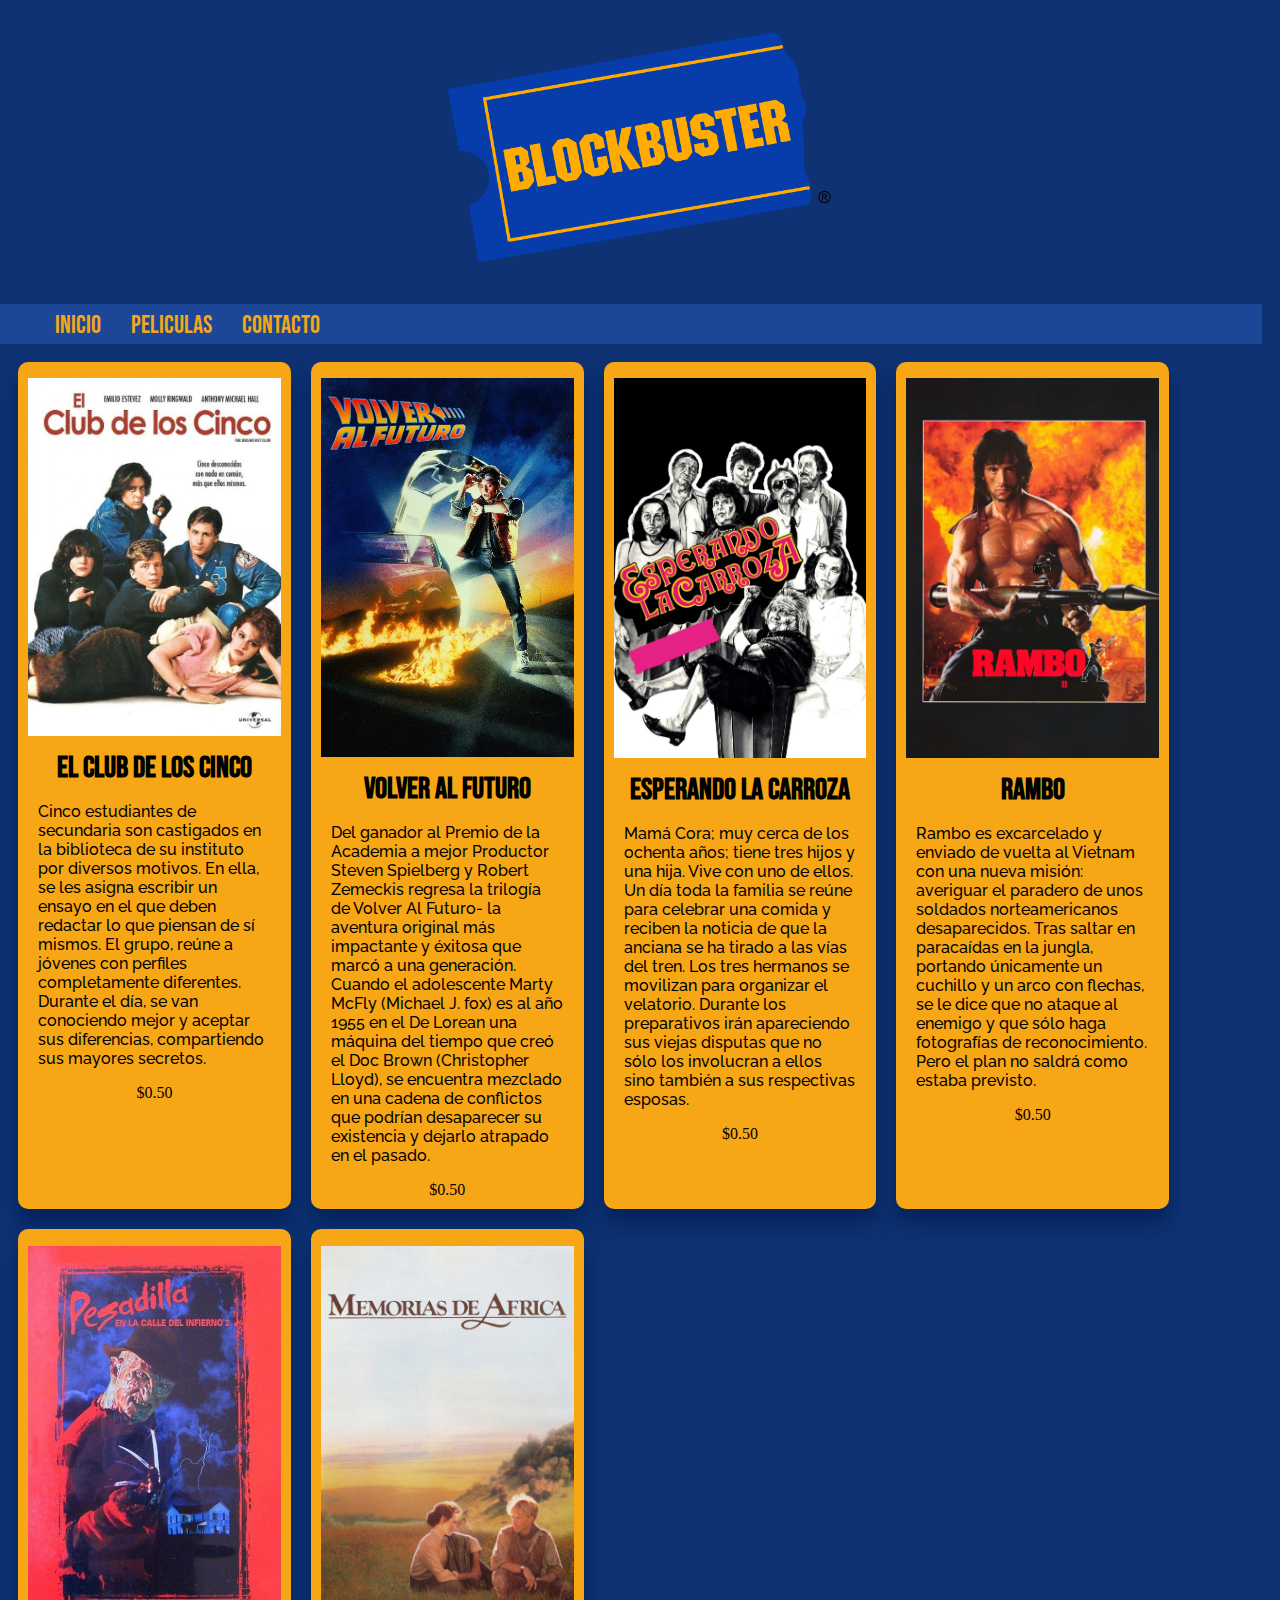
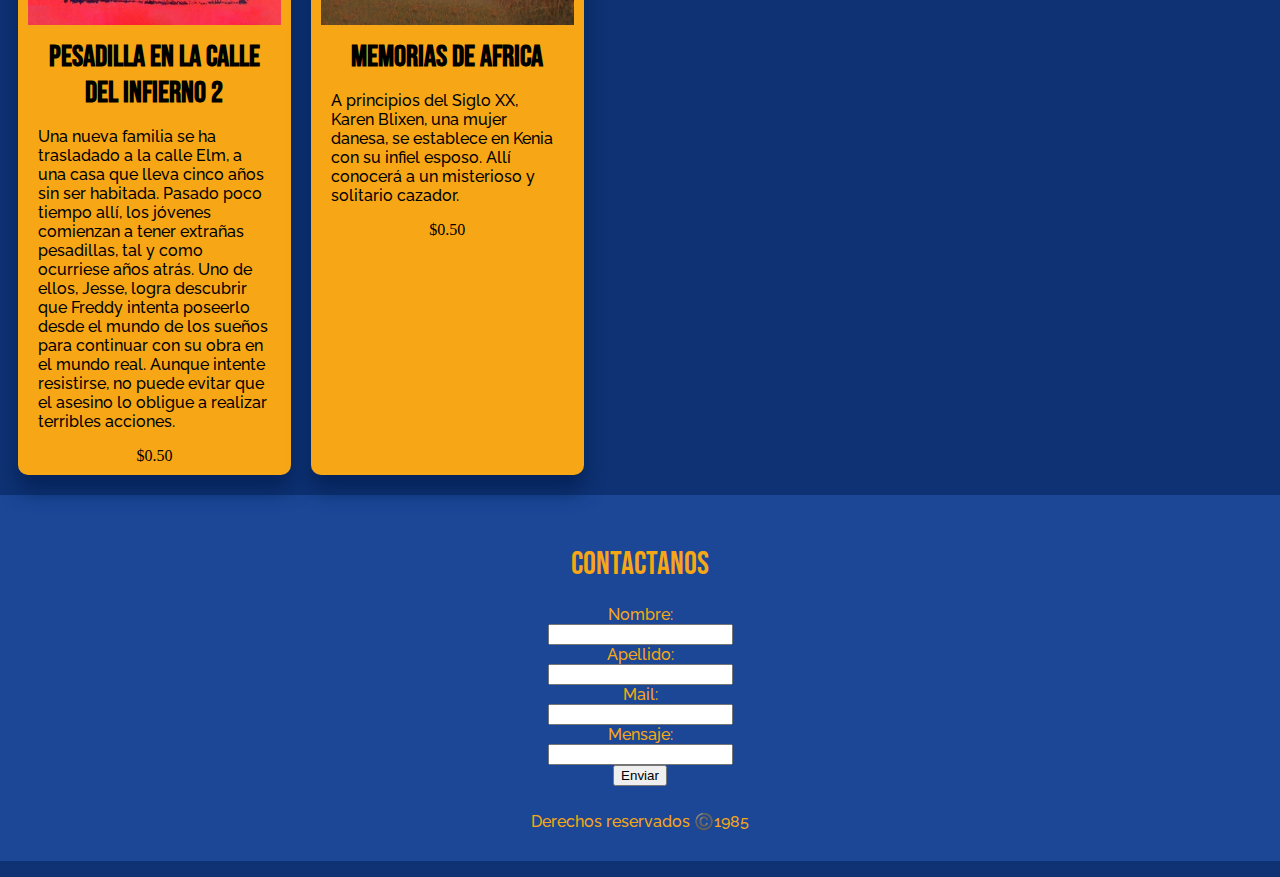
==== home.html @ c93c40e4 "3/12" ====
<!DOCTYPE html>
<html lang="en">

<head>

    <meta charset="UTF-8">
    <meta name="viewport" content="width=device-width, initial-scale=1.0">
    <title>BLOCKBUSTER</title>

    <link rel="stylesheet" href="style2.css">
    <link rel="preconnect" href="https://fonts.googleapis.com">
<link rel="preconnect" href="https://fonts.gstatic.com" crossorigin>
<link href="https://fonts.googleapis.com/css2?family=Bebas+Neue&family=Raleway:wght@300;400;500&display=swap" rel="stylesheet">

</head>

<body>
    
    <img src="Blockbuster.png" alt="Blockbuster">

    <header>

        <nav>
            <ul>
                <li><a href="#">Inicio</a></li>
                <li><a href="#">Peliculas</a></li>
                <li><a href="contactanos.html">Contacto</a></li>
            </ul>
        </nav>

    </header>

    <div class="movies-container">

        <div class="movies">
            <img src="clubdeloscinco.jpg">
            <h3>EL CLUB DE LOS CINCO</h3>
            <p>Cinco estudiantes de secundaria son castigados en la biblioteca de su instituto por diversos motivos. En ella, se les asigna escribir un ensayo en el que deben redactar lo que piensan de sí mismos. El grupo, reúne a jóvenes con perfiles completamente diferentes. Durante el día, se van conociendo mejor y aceptar sus diferencias, compartiendo sus mayores secretos.</p>
            <div class="precio">$0.50</div>

        </div><br>

        <div class="movies">
            <img src="Volveralfuturo.jpg">
            <h3>VOLVER AL FUTURO</h3>
            <p>Del ganador al Premio de la Academia a mejor Productor Steven Spielberg y Robert Zemeckis regresa la trilogía de Volver Al Futuro- la aventura original más impactante y éxitosa que marcó a una generación. Cuando el adolescente Marty McFly (Michael J. fox) es al año 1955 en el De Lorean una máquina del tiempo que creó el Doc Brown (Christopher Lloyd), se encuentra mezclado en una cadena de conflictos que podrían desaparecer su existencia y dejarlo atrapado en el pasado.</p>
            <div class="precio">$0.50</div>
        </div><br>

        <div class="movies">
            <img src="esperanzolacarroza.jpg">
            <h3>ESPERANDO LA CARROZA</h3>
            <p>Mamá Cora; muy cerca de los ochenta años; tiene tres hijos y una hija. Vive con uno de ellos. Un día toda la familia se reúne para celebrar una comida y reciben la noticia de que la anciana se ha tirado a las vías del tren. Los tres hermanos se movilizan para organizar el velatorio. Durante los preparativos irán apareciendo sus viejas disputas que no sólo los involucran a ellos sino también a sus respectivas esposas.</p>
            <div class="precio">$0.50</div>
        </div><br>

        <div class="movies">
            <img src="Rambo.jpg">
            <h3>RAMBO</h3>
            <p>Rambo es excarcelado y enviado de vuelta al Vietnam con una nueva misión: averiguar el paradero de unos soldados norteamericanos desaparecidos. Tras saltar en paracaídas en la jungla, portando únicamente un cuchillo y un arco con flechas, se le dice que no ataque al enemigo y que sólo haga fotografías de reconocimiento. Pero el plan no saldrá como estaba previsto.</p>
            <div class="precio">$0.50</div>
        </div><br>

        <div class="movies">
            <img src="Pesadilla.jpg">
            <h3>PESADILLA EN LA CALLE DEL INFIERNO 2</h3>
            <p>Una nueva familia se ha trasladado a la calle Elm, a una casa que lleva cinco años sin ser habitada. Pasado poco tiempo allí, los jóvenes comienzan a tener extrañas pesadillas, tal y como ocurriese años atrás. Uno de ellos, Jesse, logra descubrir que Freddy intenta poseerlo desde el mundo de los sueños para continuar con su obra en el mundo real. Aunque intente resistirse, no puede evitar que el asesino lo obligue a realizar terribles acciones.</p>
            <div class="precio">$0.50</div>
        </div><br>

        <div class="movies">
            <img src="Memoriasdeafrica.jpg">
            <h3>MEMORIAS DE AFRICA</h3>
            <p>A principios del Siglo XX, Karen Blixen, una mujer danesa, se establece en Kenia con su infiel esposo. Allí conocerá a un misterioso y solitario cazador.</p>
            <div class="precio">$0.50</div>

        </div><br>

    </div>

    <footer>

        <h1>CONTACTANOS</h1>

        <form>
    
            <label for="nombre">Nombre: </label><br>
            <input type="text" id="nombre"><br>
    
            <label for="apellido">Apellido: </label><br>
            <input type="text" id="apellido"><br>
    
            <label for="year">Mail: </label><br>
            <input type="text" id="year"><br>

            <label for="texto">Mensaje:</label><br>
            <input type="text" id="mensaje"><br>
    
            <button type="submit">Enviar</button>
    
        </form>

        <p>Derechos reservados ©️1985</p>

    </footer>
    
</body>

</html>
---- style2.css ----
body{
    background-color:#0e3273;
    margin: 0%;
    padding: 0%;
    text-align: center;
}

body img{
    width: 30%;
    margin-top: 2.5%;
}

h1{
    margin-top: 10PX;
    color: blue;
    text-align: center;
}

header{
    margin-right: 18px;
}

nav{
    background-color: #1b4796;
    height: 40px;
    margin-top: 3%;
    display: flex;
    font-size: 25px;
    width: auto;
}

nav ul{
    list-style-type: none;
    margin: 0%;
    display: flex;
}

nav a{
    text-decoration: none;
    color: #f7a715;
    display: block;
    padding: 6px 15px;
    font-family: 'Bebas Neue', sans-serif;
}

h2{
    margin-top: 10px;
    color: white;
    text-align: center;
    margin-right: 5%;
}

.movies-container{
    display: flex;
    flex-wrap:wrap;
    margin: 8px;
}

.movies{
    display: block;
    margin:10px;
    padding: 10px;
    background-color: #f7a715;
    box-shadow: 0 15px 20px #05235a;
    border-radius: 10px;
}

div h3{
    font-family: 'Bebas Neue', sans-serif;
    font-size: 30px;
    margin: 10px;
}

div p{
    font-family: 'Raleway', sans-serif;
    font-weight: 500;
    text-align: left;
    margin-left: 10px;
    margin-right: 10px;
}

.movies img{
    width: 100%;
    height: auto;
}

footer{
    color: #f7a715;
    background-color: #1b4796;
}

footer h1{
    color: #f7a715;
    font-family: 'Bebas Neue', sans-serif;
    font-weight: 150;
    padding-top: 50px;
}

footer p{
    font-family: 'Raleway', sans-serif;
    padding-bottom: 30px;
    padding-top: 10px;
    font-weight: 500;
}

footer label{
    font-family: 'Raleway', sans-serif;
    font-weight: 500;
}

/* Responsive Tablet */
@media(min-width: 501px){
    .movies {
        width: 40%;
    }
}

/* Responsive Compu */
@media(min-width: 801px){
    .movies {
        width: 20%;
    }
}
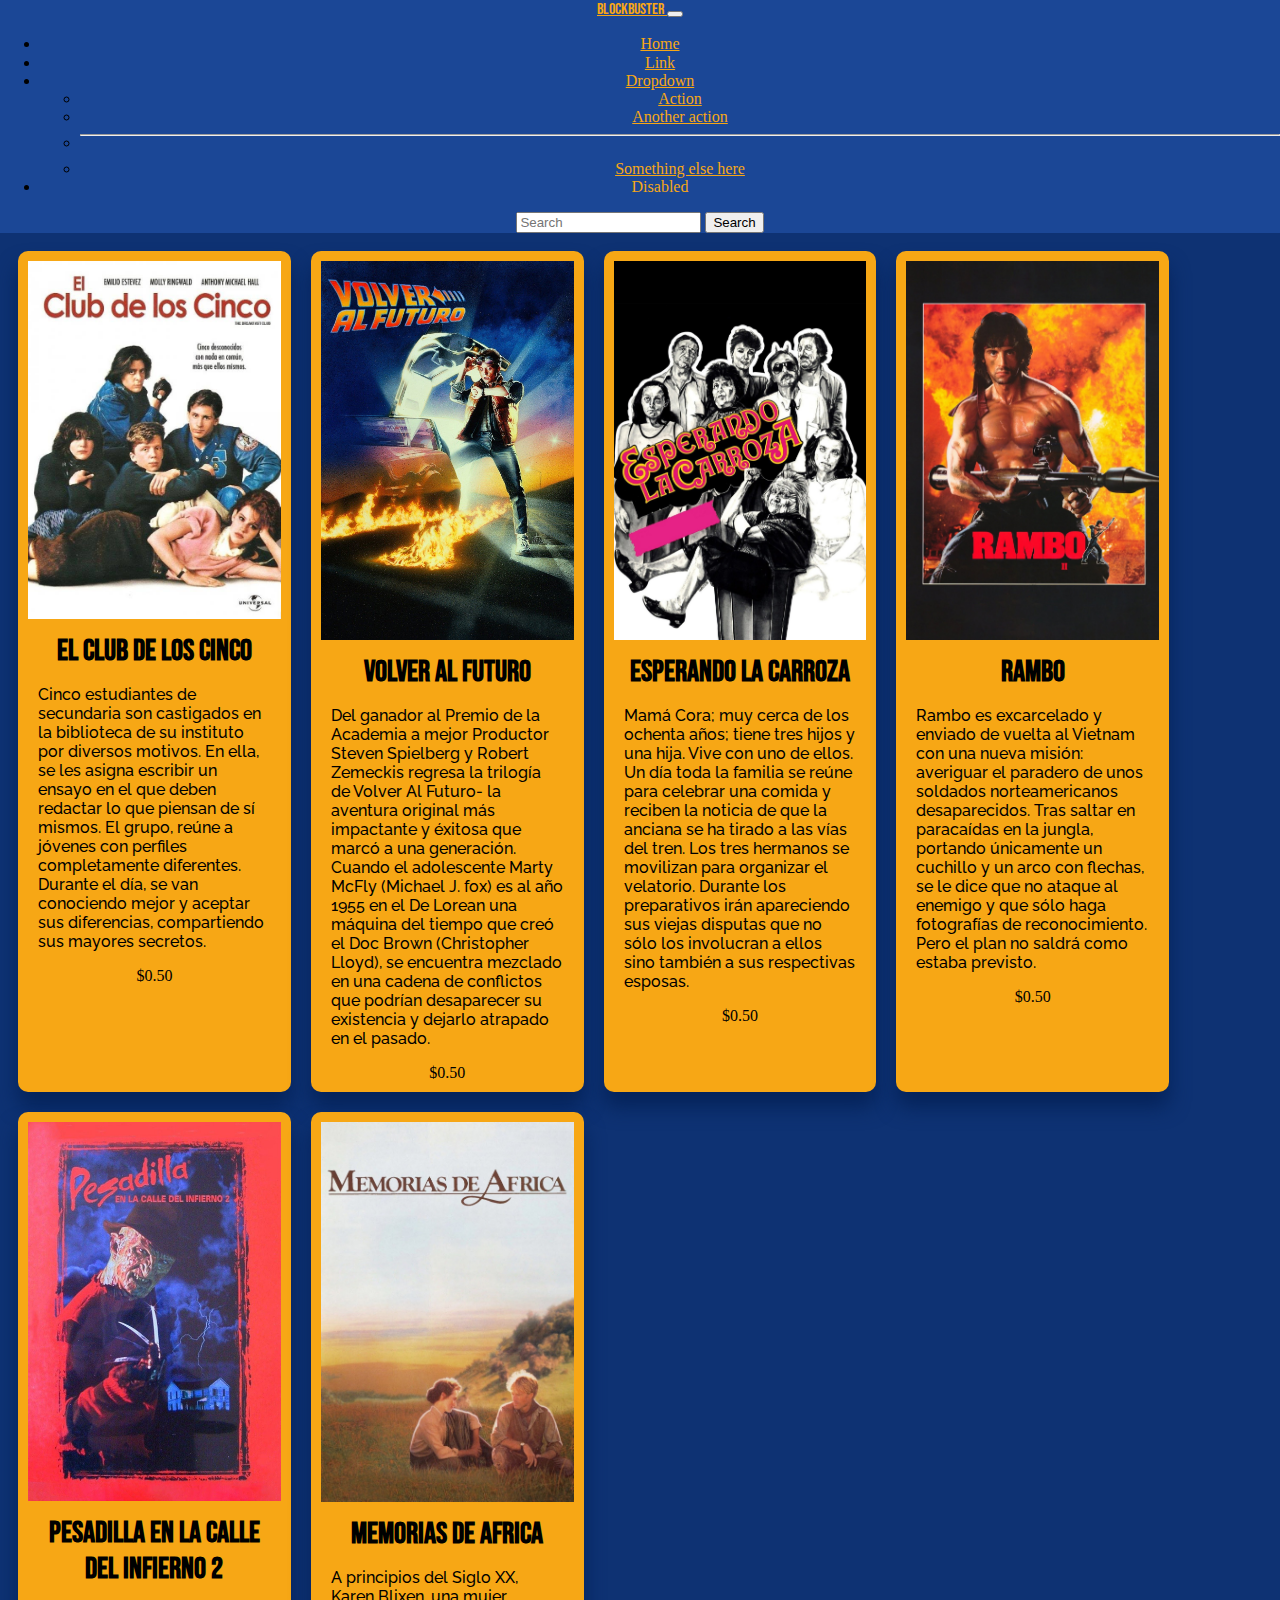
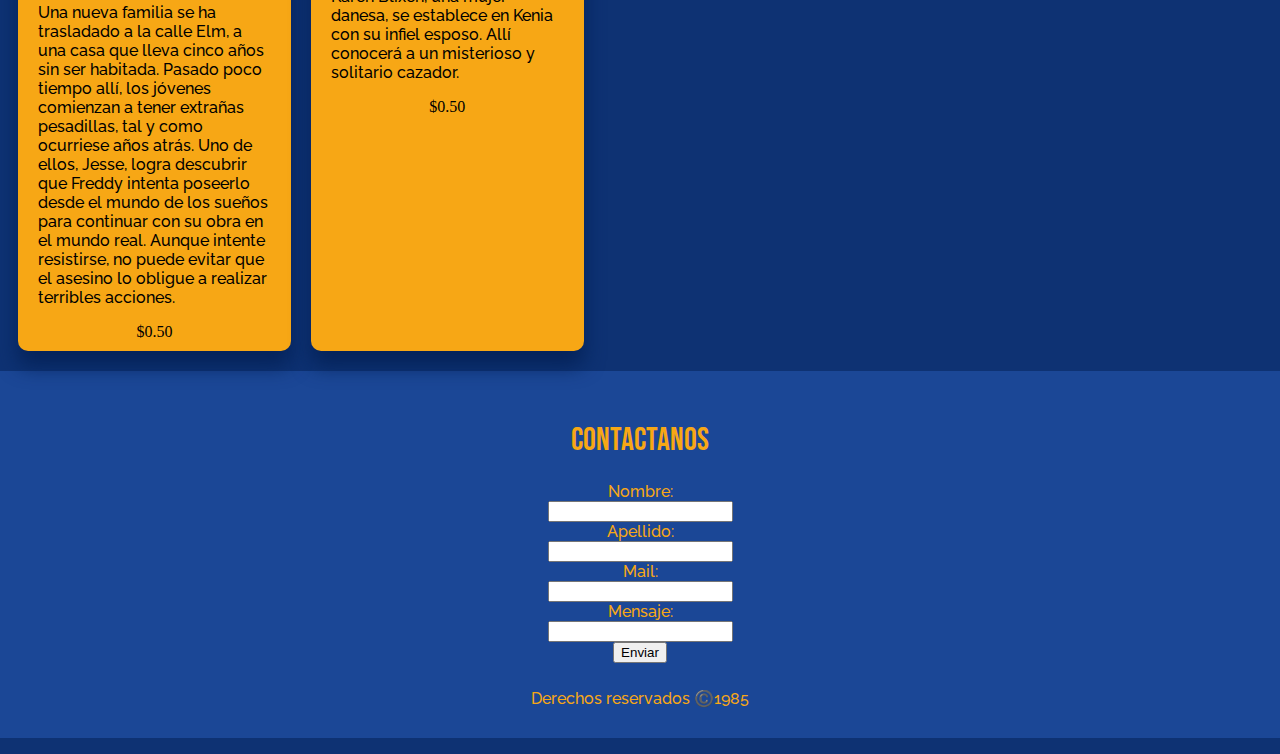
==== commit 2641ff6d: "6/12 DAVID" ====
--- a/home.html
+++ b/home.html
@@ -11,22 +11,50 @@
     <link rel="preconnect" href="https://fonts.googleapis.com">
 <link rel="preconnect" href="https://fonts.gstatic.com" crossorigin>
 <link href="https://fonts.googleapis.com/css2?family=Bebas+Neue&family=Raleway:wght@300;400;500&display=swap" rel="stylesheet">
+<link href="https://cdn.jsdelivr.net/npm/bootstrap@5.3.2/dist/css/bootstrap.min.css" rel="stylesheet" integrity="sha384-T3c6CoIi6uLrA9TneNEoa7RxnatzjcDSCmG1MXxSR1GAsXEV/Dwwykc2MPK8M2HN" crossorigin="anonymous">
 
 </head>
 
 <body>
-    
-    <img src="Blockbuster.png" alt="Blockbuster">
 
     <header>
 
-        <nav>
-            <ul>
-                <li><a href="#">Inicio</a></li>
-                <li><a href="#">Peliculas</a></li>
-                <li><a href="contactanos.html">Contacto</a></li>
-            </ul>
-        </nav>
+        <nav class="navbar navbar-expand-lg bg-body-tertiary">
+            <div class="container-fluid">
+              <a class="navbar-brand" href="#"> Blockbuster
+              <button class="navbar-toggler" type="button" data-bs-toggle="collapse" data-bs-target="#navbarSupportedContent" aria-controls="navbarSupportedContent" aria-expanded="false" aria-label="Toggle navigation">
+                <span class="navbar-toggler-icon"></span>
+              </button>
+              <div class="collapse navbar-collapse" id="navbarSupportedContent">
+                <ul class="navbar-nav me-auto mb-2 mb-lg-0">
+                  <li class="nav-item">
+                    <a class="nav-link active" aria-current="page" href="#">Home</a>
+                    </li>
+                        <li class="nav-item">
+                    <a class="nav-link" href="#">Link</a>
+                  </li>
+                  <li class="nav-item dropdown">
+                    <a class="nav-link dropdown-toggle" href="#" role="button" data-bs-toggle="dropdown" aria-expanded="false">
+                      Dropdown
+                    </a>
+                    <ul class="dropdown-menu">
+                      <li><a class="dropdown-item" href="#">Action</a></li>
+                      <li><a class="dropdown-item" href="#">Another action</a></li>
+                      <li><hr class="dropdown-divider"></li>
+                      <li><a class="dropdown-item" href="#">Something else here</a></li>
+                    </ul>
+                  </li>
+                  <li class="nav-item">
+                    <a class="nav-link disabled" aria-disabled="true">Disabled</a>
+                  </li>
+                </ul>
+                <form class="d-flex" role="search">
+                  <input class="form-control me-2" type="search" placeholder="Search" aria-label="Search">
+                  <button class="btn btn-outline-success" type="submit">Search</button>
+                </form>
+              </div>
+            </div>
+          </nav>
 
     </header>
 
@@ -104,6 +132,8 @@
 
     </footer>
     
+    <script src="https://cdn.jsdelivr.net/npm/bootstrap@5.3.2/dist/js/bootstrap.bundle.min.js" integrity="sha384-C6RzsynM9kWDrMNeT87bh95OGNyZPhcTNXj1NW7RuBCsyN/o0jlpcV8Qyq46cDfL" crossorigin="anonymous"></script>
+
 </body>
 
 </html>--- a/style2.css
+++ b/style2.css
@@ -5,9 +5,9 @@
     text-align: center;
 }
 
-body img{
+.navbar-brand img{
     width: 30%;
-    margin-top: 2.5%;
+    margin: 5px;
 }
 
 h1{
@@ -17,16 +17,29 @@
 }
 
 header{
-    margin-right: 18px;
+    margin-right: 0px;
 }
 
-nav{
+.navbar-brand{
+    font-family: 'Bebas Neue', sans-serif;
+}
+
+.navbar a{
+    color: #f7a715;
+}
+
+.container-fluid{
+    background-color:#1b4796
+}
+
+/* nav{
     background-color: #1b4796;
     height: 40px;
     margin-top: 3%;
     display: flex;
     font-size: 25px;
     width: auto;
+    justify-content: space-around;
 }
 
 nav ul{
@@ -41,7 +54,9 @@
     display: block;
     padding: 6px 15px;
     font-family: 'Bebas Neue', sans-serif;
-}
+    margin: 0 20px;
+    margin-right: 45px; */
+
 
 h2{
     margin-top: 10px;
